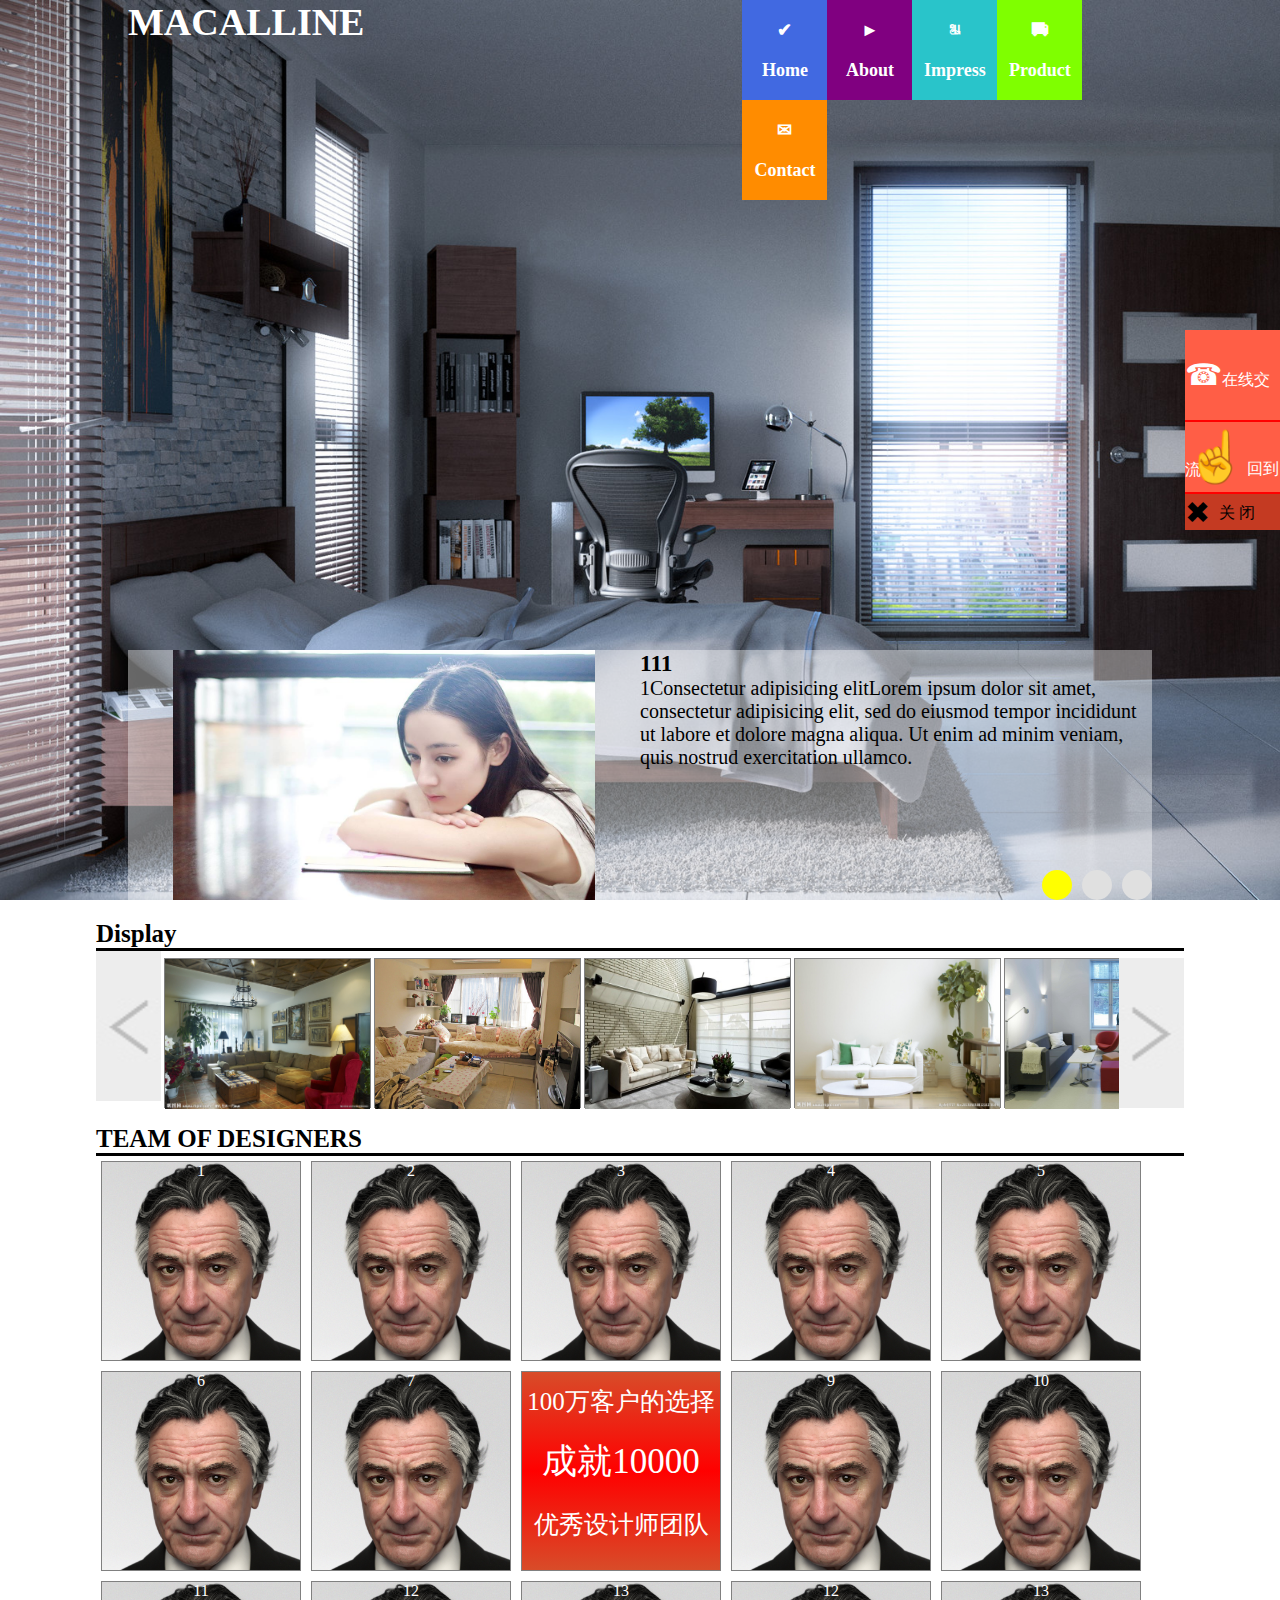
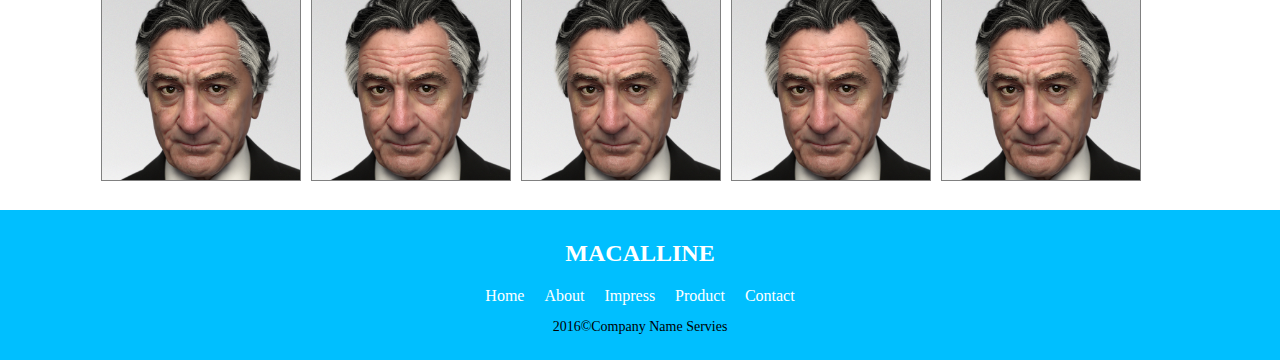
==== index.html @ 3d9ef0d8 "production" ====
<!DOCTYPE html>
	<head>
		<meta charset="utf-8" />
		<meta name="viewport" content="width=device-width,intial-scale=1"/>
		<title></title>
		<link rel="stylesheet" type="text/css" href="css/ry.css"/>
		<script type="text/javascript" src="js/js.js"></script>
		<script type="text/javascript" src="js/ry.js"></script>
		<script type="text/javascript" src="js/jquery-3.1.0.js"></script>
	</head>
	<body>
		<header id="head">
		<div id="content">
			<h1>
				<div id="logo"><a href="">MACALLINE</a></div>
				<nav id="nav-top">
					<ul id="nav-static">
						<li class="home"><a href="">Home</a></li>
						<li class="about"><a href="">About</a></li>
						<li class="impress"><a href="">Impress </a></li>
						<li class="product"><a href="">Product</a></li>
						<li class="contact"><a href="">Contact</a></li>
					</ul>
					<ul id="nav-move">
						<li class="move-color home1"><a href="">Home</a></li>
						<li class="move-color about1"><a href="">About</a></li>
						<li class="move-color impress1"><a href="">Impress </a></li>
						<li class="move-color product1"><a href="">Product</a></li>
						<li class="move-color contact1"><a href="">Contact</a></li>
					</ul>					
				</nav>
			</h1>
			<div id="banner">
				<ul id="banner1">
					<li><img src="img/1.jpg" class="=banner_li_img"/></li>
					<li><h3>111</h3>1Consectetur adipisicing elitLorem ipsum dolor sit amet, consectetur adipisicing elit, sed do eiusmod tempor incididunt ut labore et dolore magna aliqua. Ut enim ad minim veniam, quis nostrud exercitation ullamco.
					</li>
					<li><img src="img/2.jpg" class="=banner_li_img"/></li>
					<li><h3>222</h3>Consectetur adipisicing elitLorem ipsum dolor sit amet, consectetur adipisicing elit, sed do eiusmod tempor incididunt ut labore et dolore magna aliqua. Ut enim ad minim veniam, quis nostrud exercitation ullamco.
					</li>
					<li><img src="img/3.jpg" class="=banner_li_img"/></li>
					<li><h3>333</h3>Consectetur adipisicing elitLorem ipsum dolor sit amet, consectetur adipisicing elit, sed do eiusmod tempor incididunt ut labore et dolore magna aliqua. Ut enim ad minim veniam, quis nostrud exercitation ullamco.
					</li>			
				</ul>
				<ul id="banner_select">
					<li></li>
					<li></li>
					<li></li>
				</ul>						
			</div>
		</div>		
		</header>
		<main>
			<div id="display">
				<h2>Display</h2>
				<div id="display_l"><img src="img/left1.jpg"/></div>
				<div id="display_fix">
					<ul id="display_slide">
						<li >
							<img src="img/1_1.jpg" title="良辰美景"/>
							<h3>1111<br/><a href=""><span>立即查看>></span></a></h3>
						</li>
						<li>
							<img src="img/1_2.jpg" title="金玉良缘"/>
							<h3>2222<br/><a href=""><span>立即查看>></span></a></h3>
						</li>
						<li>
							<img src="img/1_3.jpg" title="蓬荜生辉 "/>
							<h3>3333<br/><a href=""><span>立即查看>></span></a></h3>
						</li>
						<li>
							<img src="img/1_4.jpg" title="宜家家居"/>
						<h3>4444<br/><a href=""><span>立即查看>></span></a></h3>
						</li>
						<li>
							<img src="img/1_5.jpg" title="洪福齐天"/>
							<h3>5555<br/><a href=""><span>立即查看>></span></a></h3>
						</li>
						<li>
							<img src="img/1_6.jpg" title="吉星高照"/>
							<h3>6666<br/><a href=""><span>立即查看>></span></a></h3>
						</li>
						<li>
							<img src="img/1_7.jpg" title="万事如意"/>
							<h3>7777<br/><a href=""><span>立即查看>></span></a></h3>
						</li>
					</ul>
				</div>
				<div id="display_r"><img src="img/right1.jpg" alt="" /></div>		
			</div>
			<div style="clear: both;"></div>
			<div id="display_pop">
				<img src="" />
				<div id="close">X&nbsp;</div>
			</div>
			<div id="professor">
				<h2>TEAM OF DESIGNERS</h2>
				<div id="professor_box">
					<div>1</div>				
					<div>2</div>
					<div>3</div>
					<div>4</div>
					<div>5</div>
					<div>6</div>			
					<div>7</div>
					<div>100万客户的选择<br/><span>成就10000</span><br/>优秀设计师团队
					</div>
					<div>9</div>
					<div>10</div>
					<div>11</div>
					<div>12</div>
					<div>13</div>		
					<div>12</div>
				<div>13</div>	
				</div>
			</div>
		</main>
		<footer>
			<div id="footer">
				<h2><a href="">MACALLINE</a></h2>
				<nav>
					<ul>
						<li><a href="">Home</a></li>
						<li><a href="">About</a></li>
						<li><a href="">Impress</a></li>
						<li><a href="">Product</a></li>
						<li><a href="">Contact</a></li>
					</ul>
				</nav>
			
				<div id="footer_footer">
					<div>2016©Company Name Servies</div>
				</div>
			</div>
		</footer>
		<div id="side">
			<div id="talk"><a href=""><span>在线交流</spam></a></div>
			<div class="medium"></div>
			<div id="back_top"><a href="javascript:"><span>回到顶部</span></a></div>
			<div class="medium"></div>
			<div id="side_close"><a href="javascript:"><span>&nbsp关&nbsp闭</span></a></div>
		</div>			
	</body>
</html>
---- css/ry.css ----
﻿*{
	margin: 0;
	padding: 0;
	box-sizing: border-box;	
	text-decoration: none;
}
body,html{
	height: 100%;
}
#head{
	background:url(../img/background.jpg) no-repeat;
	background-size: cover;
	display: block;
	height: 100%;
	width: 100%;
	box-sizing: border-box;
	position: relative;
	}

#content{
	width: 80%;
	margin: 0 auto;	
	min-height: 100%;
	position: relative;
}
h1{
	width: 100%;


}
#logo{
	height: 40px ;
	font-family: 'Imprima-Regular';
	color: white;
	width: 60%;
	position: absolute;
	left: 0;
	font-size:38px;
	
}
#logo a{
	color:white;
}
#nav-top{
	right: 0;
	width: 40%;
	position: absolute;
	height: 100px;

}
#nav-top a {
	color: white;	
}
#nav-top li{
	font-size: 18px;
	list-style-type: none;
	float:left;
	width: 85px;
	text-align: center;
	line-height: 60px;
	color: white;
}
#nav-static{
	height: 100px;
	position: absolute;
}
#nav-static li{
	height: 100px;
}
#nav-move{
	position:absolute;
	top:0px;
}
#nav-move li{
	opacity: 0;
	height: 1px;
}

.home{
	background:royalblue;
	}
.contact{
	background: darkorange;
	}
.impress{
	background:#29C4CA;
}
.product{
	background: chartreuse;
}
.about{
	background: purple;
}

nav a{
	display: block;
	text-decoration: none;
}
.move-color{
	background: #01adef;


}
.home a:before,.home1 a:before{
	content:'\2714';
	display: block;
	height: 40px;
}
.about a:before,.about1 a:before{
	content:'\25ba';
	display: block;
	height: 40px;
}
.impress a:before,.impress1 a:before{
	content:'\a9c3';
	display: block;
	height: 40px;
	font-size: 10px;
}
.product a:before,.product1 a:before{
	content:'\26df';
	display: block;
	height: 40px;
}
.contact a:before,.contact1 a:before{
	content:'\2709';
	display: block;
	height: 40px;
}
#banner{
	height: 250px;
	position:absolute;
	background-color: rgba(255,255,255,0.4);
	bottom: 0;
	overflow: hidden;
	margin-top: 20px;
}
#banner1{
	height: 250px;
	left: 0px;
	margin: 0 auto;
	position: absolute;
}
#banner li{
	list-style-type: none;
	float: left;
	height: 240px;
	font-size: 20px;
}
#banner li img{
	max-height: 250px;
	margin: 0 auto;
}
#banner1 li:nth-child(odd){
	line-height: 240px;
	text-align: center;
}
#banner_select{
	position: absolute;
	bottom: 0;
	right: 0;d;
}
#banner_select li{
	float: left;
	list-style-type: none;
	background:#c0c0c0 ;
	height: 30px;
	width: 30px;
	margin-left: 10px;
	border-radius: 20px;
	
}
#banner_select li:hover{
	background: yellow ;
}
main{
	width: 100%;
	height: auto;
}
#display{
	width:85%;
	margin: 0 auto;
	margin-top: 20px;
	position: relative;

}
#display_fix{
	width: 88%;
	overflow: hidden;
	height: 180px;
	position: absolute;
	left: 6%;
	top:38px
}
#display h2{
	font-size:25px ;
	border-bottom:3px solid black;
}
#display_slide{
	position: absolute;
	height: 150px;
}
#display_slide li{
	float:left;
	list-style-type: none;
	border: 1px solid gray;
	margin-left: 3px;
	height: 150px;
}
#display_slide li img{
	height: 150px;
	width: 205px;	
}
#display_l{
	width: 6%;
	position: absolute
	z-index: 99;
	top:38px;
	opacity: 0.5;
}
#display_l img{
	width: 100%;
	height: 150px;
	
}
#display_r{
	width: 6%;
	z-index: 99;
	right: 0;
	left: 94%;
	top:38px;
	position: absolute;
	opacity: 0.5;
}
#display_r img{
	height: 150px;
	width: 100%;
	z-index: 999;
}
#display_pop{
	position: absolute;
	z-index: 999;
	height: 100%;
	width: 100%;
	top:0;
	background-color: rgba(255,255,255,0.4);	
	text-align: center;
	padding: 5%;
	display: none;
}
#display_pop img{
	height: 100%;	
}
#close{
	position: absolute;
	right: 0;
	top:0;
	font-size: 30px;
}
#display h3{
	position: relative;
	bottom:55px;
	background-color: rgba(255,255,255,0.5);
	text-align: center;
	width: 205px;
	height: 0px;
	display: none;
}
/*#display h3:after{
	content: '立即查看\2794';
	right: 5px;
	background: gray;
	position: absolute;
	color: white;
}
*/
#display span{
	background: grey;
	color: white;
	display: block;
	font-weight: 100;
}
#professor h2{

	font-size: 25px;
	border-bottom: 3px solid black;
}
#professor{
	padding-top: 20px;	
	margin: 0 auto;
	width: 85%;
	position: relative;
}
#professor_box{
	position: relative;
	width: 100%;
	display: inline-block;
}
#professor_box div{
	height: 200px;
	width: 200px;
	background: url(../img/Deniro.jpg) no-repeat;
	background-size: cover;
	float: left;
	margin: 5px;
	transform: scale(1);
	border: 1px solid gray;
	text-align: center;
	color: white;

}
#professor_box div:nth-child(8){
	background: linear-gradient(#D84C29,red,#D84C29);
	font-size: 25px;
	line-height: 60px;
}
#professor_box div span{
	font-weight: 500;	
	font-size: 35px;
}
.append_word{
	color: gray;
	position: absolute;
	top:-7px;
	left: -5px;
	background: rgba(41, 170, 204,1)!important;
}

#footer{
	margin-top: 20px;
	height:150px;
	width: 100%;
	background:deepskyblue;
	position: relative;
	text-align: center;
}
footer h2{
	margin: 0 auto;
	padding-top: 30px;
	padding-bottom: 10px;
}
footer h2 a{
	color: white;
}
footer ul{
	display: inline-block;
	position: relative;
	text-align: center;
}
footer ul li{
	font-family:Audiowide-Regular;
	float: left;
	display: inline;
	padding: 10px;
}
footer ul li a{
	color: white;
}
#footer_footer{
	font-size: 14px;
}
#side{
	position: fixed;
	width: 100px;
	height: 200px;
	right: -5px;
	top:50%;
	margin-top: -120px;
	overflow: hidden;
}
#talk{
	width: 100px;
	height: 90px;
	line-height: 90px;;
}
#back_top{
	width:100px;
	height: 70px;
	line-height: 70px;
}
.medium{
	width: 100px;
	height: 2px;
	background: red;
	display: block;
}
#side_close{
	width: 100px;
	height: 36px;
	display:block;
	background: #c43a22;
	line-height: 38px;
	text-align: center;
}
#side_close a{
	color: black;
}
#talk span,#back_top span{
	display: block;
	background: #ff5e46;
	color: white;
}
#talk span:before{
	content: '\260e';
	font-size: 30px;
}
#back_top span:before{
	content: '\261d';
	font-size: 50px;
}
#side_close span:before{
	content: '\2716';
	font-size: 30px;
	left: 0;
	position: absolute;
}
#back_top span:hover,#talk span:hover{
	background: red
}
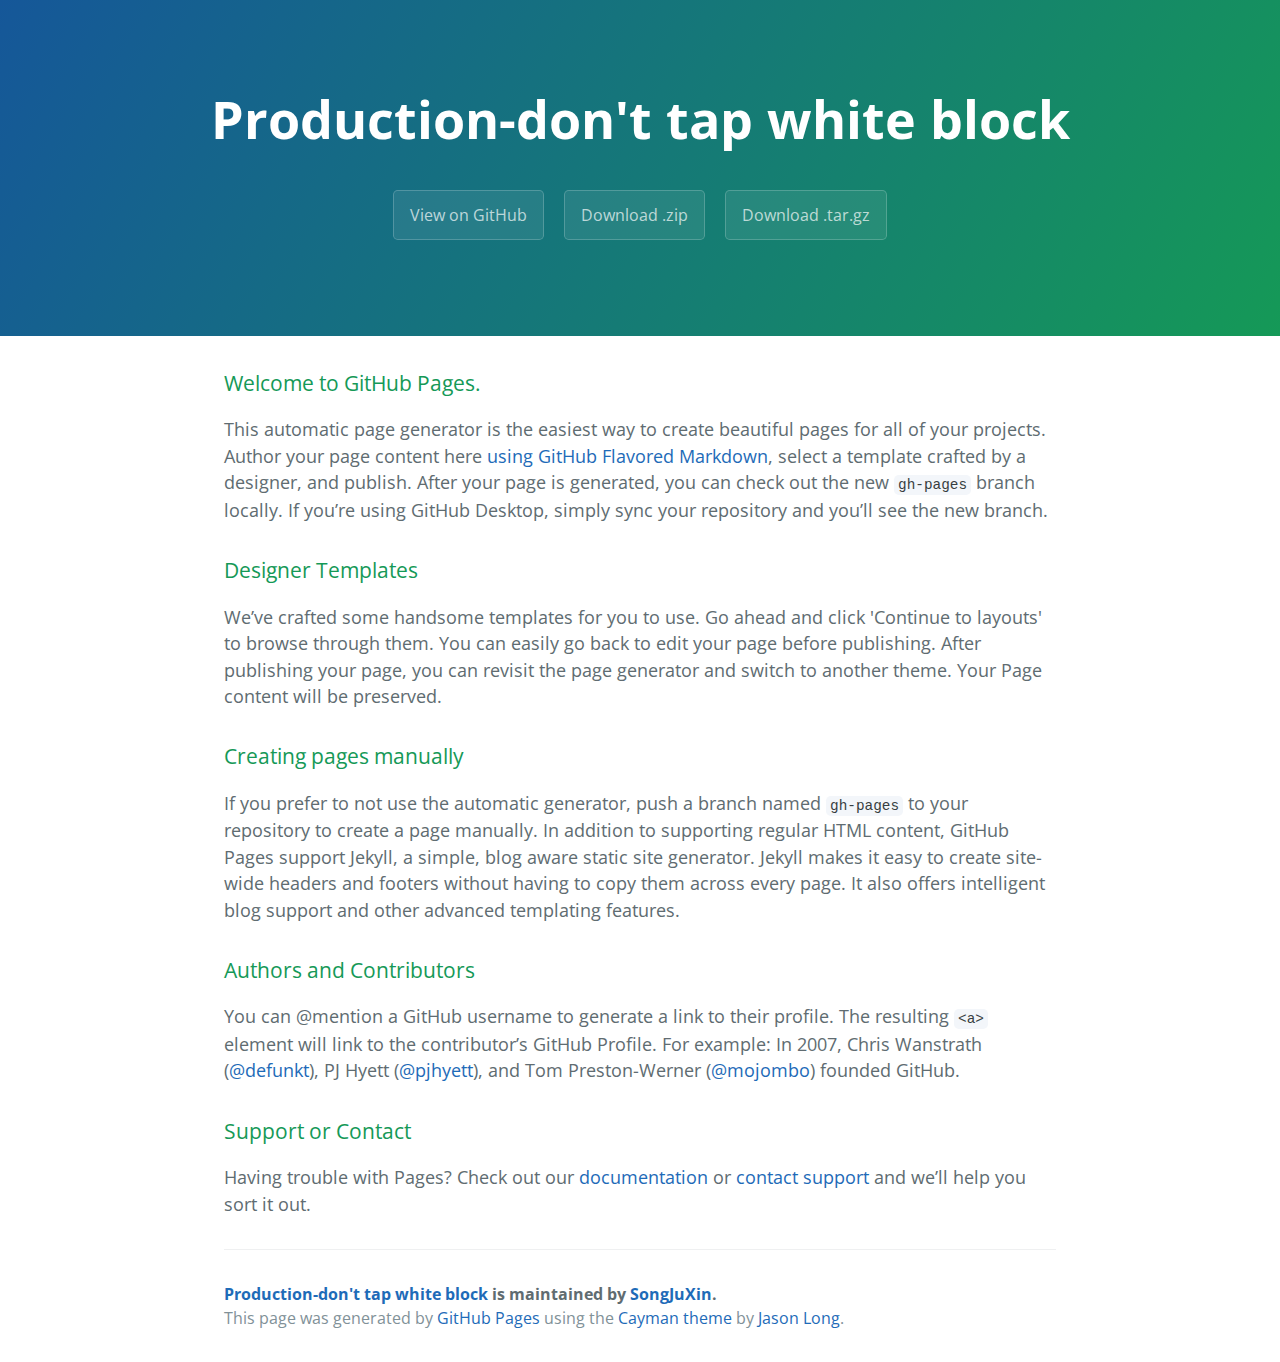
==== commit cc9604a9: "Create gh-pages branch via GitHub" ====
--- a/index.html
+++ b/index.html
@@ -1,144 +1,57 @@
 <!DOCTYPE html>
-	<head>
-		<meta charset="utf-8" />
-		<meta name="viewport" content="width=device-width,intial-scale=1"/>
-		<title></title>
-		<link rel="stylesheet" type="text/css" href="css/ry.css"/>
-		<script type="text/javascript" src="js/js.js"></script>
-		<script type="text/javascript" src="js/ry.js"></script>
-		<script type="text/javascript" src="js/jquery-3.1.0.js"></script>
-	</head>
-	<body>
-		<header id="head">
-		<div id="content">
-			<h1>
-				<div id="logo"><a href="">MACALLINE</a></div>
-				<nav id="nav-top">
-					<ul id="nav-static">
-						<li class="home"><a href="">Home</a></li>
-						<li class="about"><a href="">About</a></li>
-						<li class="impress"><a href="">Impress </a></li>
-						<li class="product"><a href="">Product</a></li>
-						<li class="contact"><a href="">Contact</a></li>
-					</ul>
-					<ul id="nav-move">
-						<li class="move-color home1"><a href="">Home</a></li>
-						<li class="move-color about1"><a href="">About</a></li>
-						<li class="move-color impress1"><a href="">Impress </a></li>
-						<li class="move-color product1"><a href="">Product</a></li>
-						<li class="move-color contact1"><a href="">Contact</a></li>
-					</ul>					
-				</nav>
-			</h1>
-			<div id="banner">
-				<ul id="banner1">
-					<li><img src="img/1.jpg" class="=banner_li_img"/></li>
-					<li><h3>111</h3>1Consectetur adipisicing elitLorem ipsum dolor sit amet, consectetur adipisicing elit, sed do eiusmod tempor incididunt ut labore et dolore magna aliqua. Ut enim ad minim veniam, quis nostrud exercitation ullamco.
-					</li>
-					<li><img src="img/2.jpg" class="=banner_li_img"/></li>
-					<li><h3>222</h3>Consectetur adipisicing elitLorem ipsum dolor sit amet, consectetur adipisicing elit, sed do eiusmod tempor incididunt ut labore et dolore magna aliqua. Ut enim ad minim veniam, quis nostrud exercitation ullamco.
-					</li>
-					<li><img src="img/3.jpg" class="=banner_li_img"/></li>
-					<li><h3>333</h3>Consectetur adipisicing elitLorem ipsum dolor sit amet, consectetur adipisicing elit, sed do eiusmod tempor incididunt ut labore et dolore magna aliqua. Ut enim ad minim veniam, quis nostrud exercitation ullamco.
-					</li>			
-				</ul>
-				<ul id="banner_select">
-					<li></li>
-					<li></li>
-					<li></li>
-				</ul>						
-			</div>
-		</div>		
-		</header>
-		<main>
-			<div id="display">
-				<h2>Display</h2>
-				<div id="display_l"><img src="img/left1.jpg"/></div>
-				<div id="display_fix">
-					<ul id="display_slide">
-						<li >
-							<img src="img/1_1.jpg" title="良辰美景"/>
-							<h3>1111<br/><a href=""><span>立即查看>></span></a></h3>
-						</li>
-						<li>
-							<img src="img/1_2.jpg" title="金玉良缘"/>
-							<h3>2222<br/><a href=""><span>立即查看>></span></a></h3>
-						</li>
-						<li>
-							<img src="img/1_3.jpg" title="蓬荜生辉 "/>
-							<h3>3333<br/><a href=""><span>立即查看>></span></a></h3>
-						</li>
-						<li>
-							<img src="img/1_4.jpg" title="宜家家居"/>
-						<h3>4444<br/><a href=""><span>立即查看>></span></a></h3>
-						</li>
-						<li>
-							<img src="img/1_5.jpg" title="洪福齐天"/>
-							<h3>5555<br/><a href=""><span>立即查看>></span></a></h3>
-						</li>
-						<li>
-							<img src="img/1_6.jpg" title="吉星高照"/>
-							<h3>6666<br/><a href=""><span>立即查看>></span></a></h3>
-						</li>
-						<li>
-							<img src="img/1_7.jpg" title="万事如意"/>
-							<h3>7777<br/><a href=""><span>立即查看>></span></a></h3>
-						</li>
-					</ul>
-				</div>
-				<div id="display_r"><img src="img/right1.jpg" alt="" /></div>		
-			</div>
-			<div style="clear: both;"></div>
-			<div id="display_pop">
-				<img src="" />
-				<div id="close">X&nbsp;</div>
-			</div>
-			<div id="professor">
-				<h2>TEAM OF DESIGNERS</h2>
-				<div id="professor_box">
-					<div>1</div>				
-					<div>2</div>
-					<div>3</div>
-					<div>4</div>
-					<div>5</div>
-					<div>6</div>			
-					<div>7</div>
-					<div>100万客户的选择<br/><span>成就10000</span><br/>优秀设计师团队
-					</div>
-					<div>9</div>
-					<div>10</div>
-					<div>11</div>
-					<div>12</div>
-					<div>13</div>		
-					<div>12</div>
-				<div>13</div>	
-				</div>
-			</div>
-		</main>
-		<footer>
-			<div id="footer">
-				<h2><a href="">MACALLINE</a></h2>
-				<nav>
-					<ul>
-						<li><a href="">Home</a></li>
-						<li><a href="">About</a></li>
-						<li><a href="">Impress</a></li>
-						<li><a href="">Product</a></li>
-						<li><a href="">Contact</a></li>
-					</ul>
-				</nav>
-			
-				<div id="footer_footer">
-					<div>2016©Company Name Servies</div>
-				</div>
-			</div>
-		</footer>
-		<div id="side">
-			<div id="talk"><a href=""><span>在线交流</spam></a></div>
-			<div class="medium"></div>
-			<div id="back_top"><a href="javascript:"><span>回到顶部</span></a></div>
-			<div class="medium"></div>
-			<div id="side_close"><a href="javascript:"><span>&nbsp关&nbsp闭</span></a></div>
-		</div>			
-	</body>
+<html lang="en-us">
+  <head>
+    <meta charset="UTF-8">
+    <title>Production-don&#39;t tap white block by SongJuXin</title>
+    <meta name="viewport" content="width=device-width, initial-scale=1">
+    <link rel="stylesheet" type="text/css" href="stylesheets/normalize.css" media="screen">
+    <link href='https://fonts.googleapis.com/css?family=Open+Sans:400,700' rel='stylesheet' type='text/css'>
+    <link rel="stylesheet" type="text/css" href="stylesheets/stylesheet.css" media="screen">
+    <link rel="stylesheet" type="text/css" href="stylesheets/github-light.css" media="screen">
+  </head>
+  <body>
+    <section class="page-header">
+      <h1 class="project-name">Production-don&#39;t tap white block</h1>
+      <h2 class="project-tagline"></h2>
+      <a href="https://github.com/SongJuXin/production" class="btn">View on GitHub</a>
+      <a href="https://github.com/SongJuXin/production/zipball/master" class="btn">Download .zip</a>
+      <a href="https://github.com/SongJuXin/production/tarball/master" class="btn">Download .tar.gz</a>
+    </section>
+
+    <section class="main-content">
+      <h3>
+<a id="welcome-to-github-pages" class="anchor" href="#welcome-to-github-pages" aria-hidden="true"><span aria-hidden="true" class="octicon octicon-link"></span></a>Welcome to GitHub Pages.</h3>
+
+<p>This automatic page generator is the easiest way to create beautiful pages for all of your projects. Author your page content here <a href="https://guides.github.com/features/mastering-markdown/">using GitHub Flavored Markdown</a>, select a template crafted by a designer, and publish. After your page is generated, you can check out the new <code>gh-pages</code> branch locally. If you’re using GitHub Desktop, simply sync your repository and you’ll see the new branch.</p>
+
+<h3>
+<a id="designer-templates" class="anchor" href="#designer-templates" aria-hidden="true"><span aria-hidden="true" class="octicon octicon-link"></span></a>Designer Templates</h3>
+
+<p>We’ve crafted some handsome templates for you to use. Go ahead and click 'Continue to layouts' to browse through them. You can easily go back to edit your page before publishing. After publishing your page, you can revisit the page generator and switch to another theme. Your Page content will be preserved.</p>
+
+<h3>
+<a id="creating-pages-manually" class="anchor" href="#creating-pages-manually" aria-hidden="true"><span aria-hidden="true" class="octicon octicon-link"></span></a>Creating pages manually</h3>
+
+<p>If you prefer to not use the automatic generator, push a branch named <code>gh-pages</code> to your repository to create a page manually. In addition to supporting regular HTML content, GitHub Pages support Jekyll, a simple, blog aware static site generator. Jekyll makes it easy to create site-wide headers and footers without having to copy them across every page. It also offers intelligent blog support and other advanced templating features.</p>
+
+<h3>
+<a id="authors-and-contributors" class="anchor" href="#authors-and-contributors" aria-hidden="true"><span aria-hidden="true" class="octicon octicon-link"></span></a>Authors and Contributors</h3>
+
+<p>You can @mention a GitHub username to generate a link to their profile. The resulting <code>&lt;a&gt;</code> element will link to the contributor’s GitHub Profile. For example: In 2007, Chris Wanstrath (<a href="https://github.com/defunkt" class="user-mention">@defunkt</a>), PJ Hyett (<a href="https://github.com/pjhyett" class="user-mention">@pjhyett</a>), and Tom Preston-Werner (<a href="https://github.com/mojombo" class="user-mention">@mojombo</a>) founded GitHub.</p>
+
+<h3>
+<a id="support-or-contact" class="anchor" href="#support-or-contact" aria-hidden="true"><span aria-hidden="true" class="octicon octicon-link"></span></a>Support or Contact</h3>
+
+<p>Having trouble with Pages? Check out our <a href="https://help.github.com/pages">documentation</a> or <a href="https://github.com/contact">contact support</a> and we’ll help you sort it out.</p>
+
+      <footer class="site-footer">
+        <span class="site-footer-owner"><a href="https://github.com/SongJuXin/production">Production-don&#39;t tap white block</a> is maintained by <a href="https://github.com/SongJuXin">SongJuXin</a>.</span>
+
+        <span class="site-footer-credits">This page was generated by <a href="https://pages.github.com">GitHub Pages</a> using the <a href="https://github.com/jasonlong/cayman-theme">Cayman theme</a> by <a href="https://twitter.com/jasonlong">Jason Long</a>.</span>
+      </footer>
+
+    </section>
+
+  
+  </body>
 </html>
--- a/stylesheets/stylesheet.css
+++ b/stylesheets/stylesheet.css
@@ -0,0 +1,245 @@
+* {
+  box-sizing: border-box; }
+
+body {
+  padding: 0;
+  margin: 0;
+  font-family: "Open Sans", "Helvetica Neue", Helvetica, Arial, sans-serif;
+  font-size: 16px;
+  line-height: 1.5;
+  color: #606c71; }
+
+a {
+  color: #1e6bb8;
+  text-decoration: none; }
+  a:hover {
+    text-decoration: underline; }
+
+.btn {
+  display: inline-block;
+  margin-bottom: 1rem;
+  color: rgba(255, 255, 255, 0.7);
+  background-color: rgba(255, 255, 255, 0.08);
+  border-color: rgba(255, 255, 255, 0.2);
+  border-style: solid;
+  border-width: 1px;
+  border-radius: 0.3rem;
+  transition: color 0.2s, background-color 0.2s, border-color 0.2s; }
+  .btn + .btn {
+    margin-left: 1rem; }
+
+.btn:hover {
+  color: rgba(255, 255, 255, 0.8);
+  text-decoration: none;
+  background-color: rgba(255, 255, 255, 0.2);
+  border-color: rgba(255, 255, 255, 0.3); }
+
+@media screen and (min-width: 64em) {
+  .btn {
+    padding: 0.75rem 1rem; } }
+
+@media screen and (min-width: 42em) and (max-width: 64em) {
+  .btn {
+    padding: 0.6rem 0.9rem;
+    font-size: 0.9rem; } }
+
+@media screen and (max-width: 42em) {
+  .btn {
+    display: block;
+    width: 100%;
+    padding: 0.75rem;
+    font-size: 0.9rem; }
+    .btn + .btn {
+      margin-top: 1rem;
+      margin-left: 0; } }
+
+.page-header {
+  color: #fff;
+  text-align: center;
+  background-color: #159957;
+  background-image: linear-gradient(120deg, #155799, #159957); }
+
+@media screen and (min-width: 64em) {
+  .page-header {
+    padding: 5rem 6rem; } }
+
+@media screen and (min-width: 42em) and (max-width: 64em) {
+  .page-header {
+    padding: 3rem 4rem; } }
+
+@media screen and (max-width: 42em) {
+  .page-header {
+    padding: 2rem 1rem; } }
+
+.project-name {
+  margin-top: 0;
+  margin-bottom: 0.1rem; }
+
+@media screen and (min-width: 64em) {
+  .project-name {
+    font-size: 3.25rem; } }
+
+@media screen and (min-width: 42em) and (max-width: 64em) {
+  .project-name {
+    font-size: 2.25rem; } }
+
+@media screen and (max-width: 42em) {
+  .project-name {
+    font-size: 1.75rem; } }
+
+.project-tagline {
+  margin-bottom: 2rem;
+  font-weight: normal;
+  opacity: 0.7; }
+
+@media screen and (min-width: 64em) {
+  .project-tagline {
+    font-size: 1.25rem; } }
+
+@media screen and (min-width: 42em) and (max-width: 64em) {
+  .project-tagline {
+    font-size: 1.15rem; } }
+
+@media screen and (max-width: 42em) {
+  .project-tagline {
+    font-size: 1rem; } }
+
+.main-content :first-child {
+  margin-top: 0; }
+.main-content img {
+  max-width: 100%; }
+.main-content h1, .main-content h2, .main-content h3, .main-content h4, .main-content h5, .main-content h6 {
+  margin-top: 2rem;
+  margin-bottom: 1rem;
+  font-weight: normal;
+  color: #159957; }
+.main-content p {
+  margin-bottom: 1em; }
+.main-content code {
+  padding: 2px 4px;
+  font-family: Consolas, "Liberation Mono", Menlo, Courier, monospace;
+  font-size: 0.9rem;
+  color: #383e41;
+  background-color: #f3f6fa;
+  border-radius: 0.3rem; }
+.main-content pre {
+  padding: 0.8rem;
+  margin-top: 0;
+  margin-bottom: 1rem;
+  font: 1rem Consolas, "Liberation Mono", Menlo, Courier, monospace;
+  color: #567482;
+  word-wrap: normal;
+  background-color: #f3f6fa;
+  border: solid 1px #dce6f0;
+  border-radius: 0.3rem; }
+  .main-content pre > code {
+    padding: 0;
+    margin: 0;
+    font-size: 0.9rem;
+    color: #567482;
+    word-break: normal;
+    white-space: pre;
+    background: transparent;
+    border: 0; }
+.main-content .highlight {
+  margin-bottom: 1rem; }
+  .main-content .highlight pre {
+    margin-bottom: 0;
+    word-break: normal; }
+.main-content .highlight pre, .main-content pre {
+  padding: 0.8rem;
+  overflow: auto;
+  font-size: 0.9rem;
+  line-height: 1.45;
+  border-radius: 0.3rem; }
+.main-content pre code, .main-content pre tt {
+  display: inline;
+  max-width: initial;
+  padding: 0;
+  margin: 0;
+  overflow: initial;
+  line-height: inherit;
+  word-wrap: normal;
+  background-color: transparent;
+  border: 0; }
+  .main-content pre code:before, .main-content pre code:after, .main-content pre tt:before, .main-content pre tt:after {
+    content: normal; }
+.main-content ul, .main-content ol {
+  margin-top: 0; }
+.main-content blockquote {
+  padding: 0 1rem;
+  margin-left: 0;
+  color: #819198;
+  border-left: 0.3rem solid #dce6f0; }
+  .main-content blockquote > :first-child {
+    margin-top: 0; }
+  .main-content blockquote > :last-child {
+    margin-bottom: 0; }
+.main-content table {
+  display: block;
+  width: 100%;
+  overflow: auto;
+  word-break: normal;
+  word-break: keep-all; }
+  .main-content table th {
+    font-weight: bold; }
+  .main-content table th, .main-content table td {
+    padding: 0.5rem 1rem;
+    border: 1px solid #e9ebec; }
+.main-content dl {
+  padding: 0; }
+  .main-content dl dt {
+    padding: 0;
+    margin-top: 1rem;
+    font-size: 1rem;
+    font-weight: bold; }
+  .main-content dl dd {
+    padding: 0;
+    margin-bottom: 1rem; }
+.main-content hr {
+  height: 2px;
+  padding: 0;
+  margin: 1rem 0;
+  background-color: #eff0f1;
+  border: 0; }
+
+@media screen and (min-width: 64em) {
+  .main-content {
+    max-width: 64rem;
+    padding: 2rem 6rem;
+    margin: 0 auto;
+    font-size: 1.1rem; } }
+
+@media screen and (min-width: 42em) and (max-width: 64em) {
+  .main-content {
+    padding: 2rem 4rem;
+    font-size: 1.1rem; } }
+
+@media screen and (max-width: 42em) {
+  .main-content {
+    padding: 2rem 1rem;
+    font-size: 1rem; } }
+
+.site-footer {
+  padding-top: 2rem;
+  margin-top: 2rem;
+  border-top: solid 1px #eff0f1; }
+
+.site-footer-owner {
+  display: block;
+  font-weight: bold; }
+
+.site-footer-credits {
+  color: #819198; }
+
+@media screen and (min-width: 64em) {
+  .site-footer {
+    font-size: 1rem; } }
+
+@media screen and (min-width: 42em) and (max-width: 64em) {
+  .site-footer {
+    font-size: 1rem; } }
+
+@media screen and (max-width: 42em) {
+  .site-footer {
+    font-size: 0.9rem; } }
--- a/stylesheets/github-light.css
+++ b/stylesheets/github-light.css
@@ -0,0 +1,124 @@
+/*
+The MIT License (MIT)
+
+Copyright (c) 2016 GitHub, Inc.
+
+Permission is hereby granted, free of charge, to any person obtaining a copy
+of this software and associated documentation files (the "Software"), to deal
+in the Software without restriction, including without limitation the rights
+to use, copy, modify, merge, publish, distribute, sublicense, and/or sell
+copies of the Software, and to permit persons to whom the Software is
+furnished to do so, subject to the following conditions:
+
+The above copyright notice and this permission notice shall be included in all
+copies or substantial portions of the Software.
+
+THE SOFTWARE IS PROVIDED "AS IS", WITHOUT WARRANTY OF ANY KIND, EXPRESS OR
+IMPLIED, INCLUDING BUT NOT LIMITED TO THE WARRANTIES OF MERCHANTABILITY,
+FITNESS FOR A PARTICULAR PURPOSE AND NONINFRINGEMENT. IN NO EVENT SHALL THE
+AUTHORS OR COPYRIGHT HOLDERS BE LIABLE FOR ANY CLAIM, DAMAGES OR OTHER
+LIABILITY, WHETHER IN AN ACTION OF CONTRACT, TORT OR OTHERWISE, ARISING FROM,
+OUT OF OR IN CONNECTION WITH THE SOFTWARE OR THE USE OR OTHER DEALINGS IN THE
+SOFTWARE.
+
+*/
+
+.pl-c /* comment */ {
+  color: #969896;
+}
+
+.pl-c1 /* constant, variable.other.constant, support, meta.property-name, support.constant, support.variable, meta.module-reference, markup.raw, meta.diff.header */,
+.pl-s .pl-v /* string variable */ {
+  color: #0086b3;
+}
+
+.pl-e /* entity */,
+.pl-en /* entity.name */ {
+  color: #795da3;
+}
+
+.pl-smi /* variable.parameter.function, storage.modifier.package, storage.modifier.import, storage.type.java, variable.other */,
+.pl-s .pl-s1 /* string source */ {
+  color: #333;
+}
+
+.pl-ent /* entity.name.tag */ {
+  color: #63a35c;
+}
+
+.pl-k /* keyword, storage, storage.type */ {
+  color: #a71d5d;
+}
+
+.pl-s /* string */,
+.pl-pds /* punctuation.definition.string, string.regexp.character-class */,
+.pl-s .pl-pse .pl-s1 /* string punctuation.section.embedded source */,
+.pl-sr /* string.regexp */,
+.pl-sr .pl-cce /* string.regexp constant.character.escape */,
+.pl-sr .pl-sre /* string.regexp source.ruby.embedded */,
+.pl-sr .pl-sra /* string.regexp string.regexp.arbitrary-repitition */ {
+  color: #183691;
+}
+
+.pl-v /* variable */ {
+  color: #ed6a43;
+}
+
+.pl-id /* invalid.deprecated */ {
+  color: #b52a1d;
+}
+
+.pl-ii /* invalid.illegal */ {
+  color: #f8f8f8;
+  background-color: #b52a1d;
+}
+
+.pl-sr .pl-cce /* string.regexp constant.character.escape */ {
+  font-weight: bold;
+  color: #63a35c;
+}
+
+.pl-ml /* markup.list */ {
+  color: #693a17;
+}
+
+.pl-mh /* markup.heading */,
+.pl-mh .pl-en /* markup.heading entity.name */,
+.pl-ms /* meta.separator */ {
+  font-weight: bold;
+  color: #1d3e81;
+}
+
+.pl-mq /* markup.quote */ {
+  color: #008080;
+}
+
+.pl-mi /* markup.italic */ {
+  font-style: italic;
+  color: #333;
+}
+
+.pl-mb /* markup.bold */ {
+  font-weight: bold;
+  color: #333;
+}
+
+.pl-md /* markup.deleted, meta.diff.header.from-file */ {
+  color: #bd2c00;
+  background-color: #ffecec;
+}
+
+.pl-mi1 /* markup.inserted, meta.diff.header.to-file */ {
+  color: #55a532;
+  background-color: #eaffea;
+}
+
+.pl-mdr /* meta.diff.range */ {
+  font-weight: bold;
+  color: #795da3;
+}
+
+.pl-mo /* meta.output */ {
+  color: #1d3e81;
+}
+
